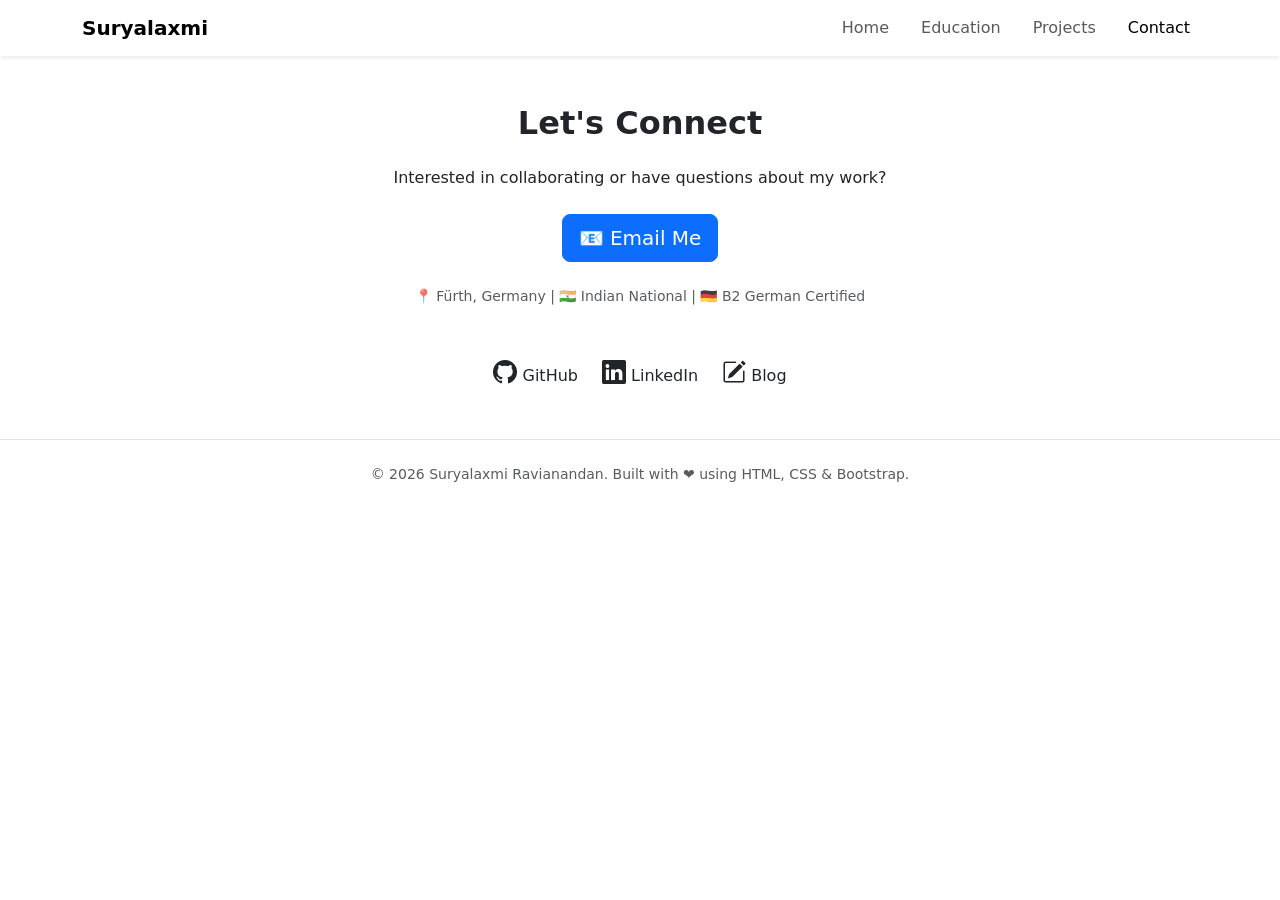
==== contact.html @ 90bdd828 "Add files via upload" ====
<!DOCTYPE html>
<html lang="en">
<head>
  <meta charset="UTF-8" />
  <meta name="viewport" content="width=device-width, initial-scale=1.0"/>

  <title>Contact | Suryalaxmi Ravianandan</title>
  <meta name="description" content="Get in touch with Suryalaxmi Ravianandan — Data Scientist based in Fürth, Germany.">
  <meta name="author" content="Suryalaxmi Ravianandan">

  <link rel="preconnect" href="https://fonts.googleapis.com">
  <link rel="preconnect" href="https://fonts.gstatic.com" crossorigin>
  <link href="https://fonts.googleapis.com/css2?family=Poppins:wght@400;500;600;700&family=Roboto:wght@300;400;500&display=swap" rel="stylesheet">
  <link href="https://cdn.jsdelivr.net/npm/bootstrap@5.3.0/dist/css/bootstrap.min.css" rel="stylesheet">
  <link rel="stylesheet" href="https://cdn.jsdelivr.net/npm/bootstrap-icons@1.11.0/font/bootstrap-icons.css">
  <link href="https://unpkg.com/aos@2.3.1/dist/aos.css" rel="stylesheet">
  <link rel="stylesheet" href="css/styles.css">
</head>

<body>

  <nav class="navbar navbar-expand-lg navbar-light bg-white shadow-sm sticky-top">
    <div class="container">
      <a class="navbar-brand fw-bold" href="index.html">Suryalaxmi</a>
      <button class="navbar-toggler" type="button" data-bs-toggle="collapse" data-bs-target="#navbarNav">
        <span class="navbar-toggler-icon"></span>
      </button>
      <div class="collapse navbar-collapse justify-content-end" id="navbarNav">
        <ul class="navbar-nav gap-3">
          <li class="nav-item"><a class="nav-link" href="index.html">Home</a></li>
          <li class="nav-item"><a class="nav-link" href="resume.html">Education</a></li>
          <li class="nav-item"><a class="nav-link" href="projects.html">Projects</a></li>
          <li class="nav-item"><a class="nav-link active" href="contact.html">Contact</a></li>
        </ul>
      </div>
    </div>
  </nav>

  <main id="contact" class="page-main py-5">
    <div class="container text-center" data-aos="fade-up">
      <h2 class="fw-bold mb-4">Let's Connect</h2>
      <p class="mb-4">Interested in collaborating or have questions about my work?</p>
      <a href="mailto:suryalaxmi.ravianandan@gmail.com" class="btn btn-primary btn-lg">📧 Email Me</a>
      <div class="mt-4 small text-muted">
        <p>📍 Fürth, Germany | 🇮🇳 Indian National | 🇩🇪 B2 German Certified</p>
      </div>

      <div class="mt-5 d-flex justify-content-center gap-4 social-links">
        <a href="https://github.com/suravi73" target="_blank" rel="noopener noreferrer" class="text-decoration-none text-dark">
          <i class="bi bi-github fs-4"></i> GitHub
        </a>
        <a href="http://www.linkedin.com/in/suryalaxmi-ravianandan" target="_blank" rel="noopener noreferrer" class="text-decoration-none text-dark">
          <i class="bi bi-linkedin fs-4"></i> LinkedIn
        </a>
        <a href="https://suryasbloom.wordpress.com/" target="_blank" rel="noopener noreferrer" class="text-decoration-none text-dark">
          <i class="bi bi-pencil-square fs-4"></i> Blog
        </a>
      </div>
    </div>
  </main>

  <footer class="py-4 text-center text-muted small border-top">
    <div class="container">
      &copy; 2026 Suryalaxmi Ravianandan. Built with ❤️ using HTML, CSS & Bootstrap.
    </div>
  </footer>

  <script src="https://cdn.jsdelivr.net/npm/bootstrap@5.3.0/dist/js/bootstrap.bundle.min.js"></script>
  <script src="https://unpkg.com/aos@2.3.1/dist/aos.js"></script>
  <script>AOS.init({ duration: 800, once: true });</script>

</body>
</html>
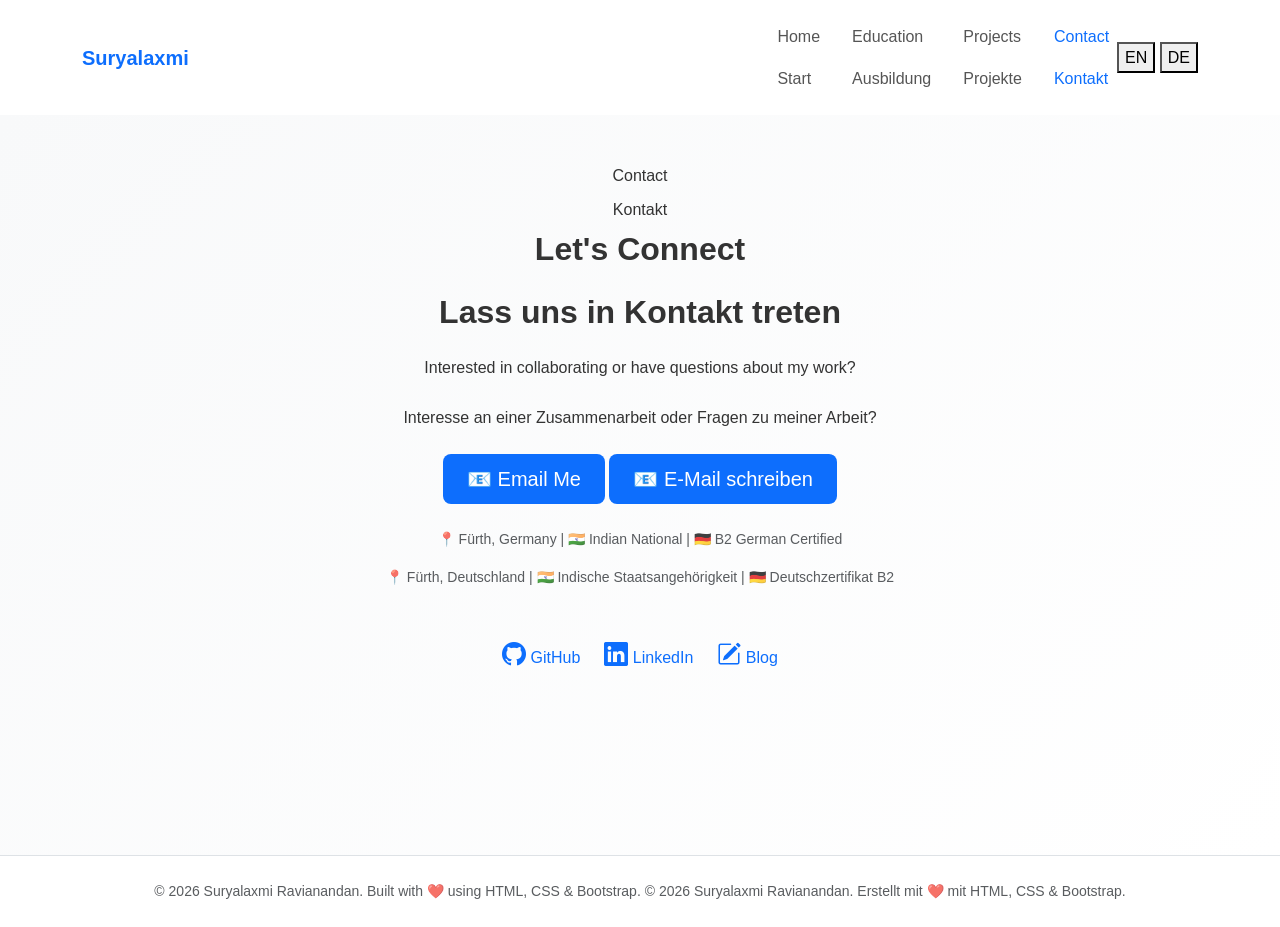
==== commit 2b77c534: "Update contact.html" ====
--- a/contact.html
+++ b/contact.html
@@ -3,6 +3,7 @@
 <head>
   <meta charset="UTF-8" />
   <meta name="viewport" content="width=device-width, initial-scale=1.0"/>
+  <script>(function(){try{if(localStorage.getItem('site-lang')==='de'){document.documentElement.setAttribute('data-lang','de');}}catch(e){}})();</script>
 
   <title>Contact | Suryalaxmi Ravianandan</title>
   <meta name="description" content="Get in touch with Suryalaxmi Ravianandan — Data Scientist based in Fürth, Germany.">
@@ -10,7 +11,7 @@
 
   <link rel="preconnect" href="https://fonts.googleapis.com">
   <link rel="preconnect" href="https://fonts.gstatic.com" crossorigin>
-  <link href="https://fonts.googleapis.com/css2?family=Poppins:wght@400;500;600;700&family=Roboto:wght@300;400;500&display=swap" rel="stylesheet">
+  <link href="https://fonts.googleapis.com/css2?family=Space+Grotesk:wght@500;600;700&family=Inter:wght@300;400;500;600&family=JetBrains+Mono:wght@400;500&display=swap" rel="stylesheet">
   <link href="https://cdn.jsdelivr.net/npm/bootstrap@5.3.0/dist/css/bootstrap.min.css" rel="stylesheet">
   <link rel="stylesheet" href="https://cdn.jsdelivr.net/npm/bootstrap-icons@1.11.0/font/bootstrap-icons.css">
   <link href="https://unpkg.com/aos@2.3.1/dist/aos.css" rel="stylesheet">
@@ -19,40 +20,64 @@
 
 <body>
 
-  <nav class="navbar navbar-expand-lg navbar-light bg-white shadow-sm sticky-top">
+  <nav class="navbar navbar-expand-lg navbar-light site-nav sticky-top">
     <div class="container">
       <a class="navbar-brand fw-bold" href="index.html">Suryalaxmi</a>
-      <button class="navbar-toggler" type="button" data-bs-toggle="collapse" data-bs-target="#navbarNav">
-        <span class="navbar-toggler-icon"></span>
-      </button>
       <div class="collapse navbar-collapse justify-content-end" id="navbarNav">
         <ul class="navbar-nav gap-3">
-          <li class="nav-item"><a class="nav-link" href="index.html">Home</a></li>
-          <li class="nav-item"><a class="nav-link" href="resume.html">Education</a></li>
-          <li class="nav-item"><a class="nav-link" href="projects.html">Projects</a></li>
-          <li class="nav-item"><a class="nav-link active" href="contact.html">Contact</a></li>
+          <li class="nav-item">
+            <a class="nav-link lang-en" href="index.html">Home</a>
+            <a class="nav-link lang-de" href="index.html">Start</a>
+          </li>
+          <li class="nav-item">
+            <a class="nav-link lang-en" href="resume.html">Education</a>
+            <a class="nav-link lang-de" href="resume.html">Ausbildung</a>
+          </li>
+          <li class="nav-item">
+            <a class="nav-link lang-en" href="projects.html">Projects</a>
+            <a class="nav-link lang-de" href="projects.html">Projekte</a>
+          </li>
+          <li class="nav-item">
+            <a class="nav-link active lang-en" href="contact.html">Contact</a>
+            <a class="nav-link active lang-de" href="contact.html">Kontakt</a>
+          </li>
         </ul>
+      </div>
+      <div class="d-flex align-items-center gap-2">
+        <div class="lang-switch" role="group" aria-label="Language switch">
+          <button type="button" class="lang-btn" data-lang-btn="en">EN</button>
+          <button type="button" class="lang-btn" data-lang-btn="de">DE</button>
+        </div>
+        <button class="navbar-toggler" type="button" data-bs-toggle="collapse" data-bs-target="#navbarNav">
+          <span class="navbar-toggler-icon"></span>
+        </button>
       </div>
     </div>
   </nav>
 
   <main id="contact" class="page-main py-5">
     <div class="container text-center" data-aos="fade-up">
-      <h2 class="fw-bold mb-4">Let's Connect</h2>
-      <p class="mb-4">Interested in collaborating or have questions about my work?</p>
-      <a href="mailto:suryalaxmi.ravianandan@gmail.com" class="btn btn-primary btn-lg">📧 Email Me</a>
+      <span class="eyebrow d-block mb-2 lang-en">Contact</span>
+      <span class="eyebrow d-block mb-2 lang-de">Kontakt</span>
+      <h2 class="fw-bold mb-4 lang-en">Let's Connect</h2>
+      <h2 class="fw-bold mb-4 lang-de">Lass uns in Kontakt treten</h2>
+      <p class="mb-4 lang-en">Interested in collaborating or have questions about my work?</p>
+      <p class="mb-4 lang-de">Interesse an einer Zusammenarbeit oder Fragen zu meiner Arbeit?</p>
+      <a href="mailto:suryalaxmi.ravianandan@gmail.com" class="btn btn-primary btn-lg lang-en">📧 Email Me</a>
+      <a href="mailto:suryalaxmi.ravianandan@gmail.com" class="btn btn-primary btn-lg lang-de">📧 E-Mail schreiben</a>
       <div class="mt-4 small text-muted">
-        <p>📍 Fürth, Germany | 🇮🇳 Indian National | 🇩🇪 B2 German Certified</p>
+        <p class="lang-en">📍 Fürth, Germany | 🇮🇳 Indian National | 🇩🇪 B2 German Certified</p>
+        <p class="lang-de">📍 Fürth, Deutschland | 🇮🇳 Indische Staatsangehörigkeit | 🇩🇪 Deutschzertifikat B2</p>
       </div>
 
       <div class="mt-5 d-flex justify-content-center gap-4 social-links">
-        <a href="https://github.com/suravi73" target="_blank" rel="noopener noreferrer" class="text-decoration-none text-dark">
+        <a href="https://github.com/suravi73" target="_blank" rel="noopener noreferrer" class="text-decoration-none">
           <i class="bi bi-github fs-4"></i> GitHub
         </a>
-        <a href="http://www.linkedin.com/in/suryalaxmi-ravianandan" target="_blank" rel="noopener noreferrer" class="text-decoration-none text-dark">
+        <a href="http://www.linkedin.com/in/suryalaxmi-ravianandan" target="_blank" rel="noopener noreferrer" class="text-decoration-none">
           <i class="bi bi-linkedin fs-4"></i> LinkedIn
         </a>
-        <a href="https://suryasbloom.wordpress.com/" target="_blank" rel="noopener noreferrer" class="text-decoration-none text-dark">
+        <a href="https://suryasbloom.wordpress.com/" target="_blank" rel="noopener noreferrer" class="text-decoration-none">
           <i class="bi bi-pencil-square fs-4"></i> Blog
         </a>
       </div>
@@ -61,13 +86,15 @@
 
   <footer class="py-4 text-center text-muted small border-top">
     <div class="container">
-      &copy; 2026 Suryalaxmi Ravianandan. Built with ❤️ using HTML, CSS & Bootstrap.
+      <span class="lang-en">&copy; 2026 Suryalaxmi Ravianandan. Built with ❤️ using HTML, CSS & Bootstrap.</span>
+      <span class="lang-de">&copy; 2026 Suryalaxmi Ravianandan. Erstellt mit ❤️ mit HTML, CSS & Bootstrap.</span>
     </div>
   </footer>
 
   <script src="https://cdn.jsdelivr.net/npm/bootstrap@5.3.0/dist/js/bootstrap.bundle.min.js"></script>
   <script src="https://unpkg.com/aos@2.3.1/dist/aos.js"></script>
   <script>AOS.init({ duration: 800, once: true });</script>
+  <script src="js/lang.js"></script>
 
 </body>
 </html>
--- a/css/styles.css
+++ b/css/styles.css
@@ -0,0 +1,208 @@
+/* ============================================
+   CUSTOM STYLES FOR PORTFOLIO
+   ============================================ */
+
+/* --- Global Settings --- */
+html {
+  scroll-behavior: smooth;
+  scroll-padding-top: 80px; /* Offset for sticky navbar */
+}
+
+body {
+  font-family: 'Roboto', -apple-system, BlinkMacSystemFont, 'Segoe UI', sans-serif;
+  font-weight: 400;
+  line-height: 1.6;
+  color: #333;
+}
+
+h1, h2, h3, h4, h5, h6,
+.navbar-brand,
+.resume-title {
+  font-family: 'Poppins', 'Roboto', sans-serif;
+  font-weight: 600;
+}
+
+/* --- Navbar --- */
+.navbar {
+  padding: 1rem 0;
+}
+
+.navbar-brand {
+  font-size: 1.25rem;
+  color: #0d6efd !important;
+}
+
+.nav-link {
+  font-weight: 500;
+  color: #555 !important;
+  transition: color 0.2s ease;
+}
+
+.nav-link:hover,
+.nav-link.active {
+  color: #0d6efd !important;
+}
+
+/* --- Page layout (multi-page) --- */
+.page-main {
+  min-height: calc(100vh - 160px);
+}
+#hero {
+  min-height: 80vh;
+  display: flex;
+  align-items: center;
+  background: linear-gradient(135deg, #f8f9fa 0%, #e9ecef 100%);
+}
+
+#hero img {
+  border: 4px solid white;
+  box-shadow: 0 0.5rem 1rem rgba(0,0,0,0.15);
+  transition: transform 0.3s ease;
+}
+
+#hero img:hover {
+  transform: scale(1.05);
+}
+
+/* --- Resume Section --- */
+.resume-section {
+  padding: 5rem 0;
+}
+
+.resume-title {
+  font-size: 1.5rem;
+  color: #2c3e50;
+}
+
+.resume-item {
+  transition: transform 0.2s ease, box-shadow 0.2s ease;
+  background: white;
+}
+
+.resume-item:hover {
+  transform: translateY(-3px);
+  box-shadow: 0 0.75rem 1.5rem rgba(0,0,0,0.1) !important;
+}
+
+/* --- Skill Badges --- */
+.badge {
+  font-weight: 500;
+  font-size: 0.85rem;
+  padding: 0.4em 0.8em;
+  border-radius: 6px;
+}
+
+/* --- Buttons --- */
+.btn {
+  padding: 0.6rem 1.5rem;
+  font-weight: 500;
+  border-radius: 8px;
+  transition: all 0.2s ease;
+}
+
+.btn-primary {
+  background: #0d6efd;
+  border: none;
+}
+
+.btn-primary:hover {
+  background: #0b5ed7;
+  transform: translateY(-2px);
+  box-shadow: 0 0.5rem 1rem rgba(13, 110, 253, 0.3);
+}
+
+.btn-outline-secondary:hover {
+  transform: translateY(-2px);
+}
+
+/* --- Social Links --- */
+.social-links a {
+  transition: transform 0.2s ease, color 0.2s ease;
+}
+
+.social-links a:hover {
+  transform: translateY(-3px);
+  color: #0d6efd !important;
+}
+
+/* --- Contact Section --- */
+#contact {
+  background: linear-gradient(135deg, #f8f9fa 0%, #ffffff 100%);
+}
+
+/* --- Footer --- */
+footer {
+  background: #fff;
+  font-size: 0.9rem;
+}
+
+/* --- Section Spacing --- */
+section {
+  padding: 4rem 0;
+}
+
+/* --- Responsive Tweaks --- */
+@media (max-width: 991px) {
+  #hero {
+    min-height: auto;
+    padding: 4rem 0;
+  }
+  
+  .col-lg-6 {
+    margin-bottom: 2rem;
+  }
+  
+  section {
+    padding: 3rem 0;
+  }
+}
+
+/* --- Anchor Scroll Offset (for sections with IDs) --- */
+section[id] {
+  scroll-margin-top: 80px;
+}
+
+/* --- Skill Tags Container --- */
+.skill-tags {
+  display: flex;
+  flex-wrap: wrap;
+  gap: 0.5rem;
+}
+
+/* --- Resume Item List Styling --- */
+.resume-item ul {
+  padding-left: 1.2rem;
+  margin-bottom: 0.5rem;
+}
+
+.resume-item ul li {
+  margin-bottom: 0.25rem;
+}
+
+/* --- Link Styling --- */
+a {
+  color: #0d6efd;
+  text-decoration: none;
+  transition: color 0.2s ease;
+}
+
+a:hover {
+  color: #0b5ed7;
+  text-decoration: underline;
+}
+
+/* --- Profile Image Responsive --- */
+@media (max-width: 576px) {
+  #hero img {
+    width: 120px !important;
+    height: 120px !important;
+  }
+  
+  .display-5 {
+    font-size: 1.75rem;
+  }
+  
+  .lead {
+    font-size: 1rem;
+  }
+}
